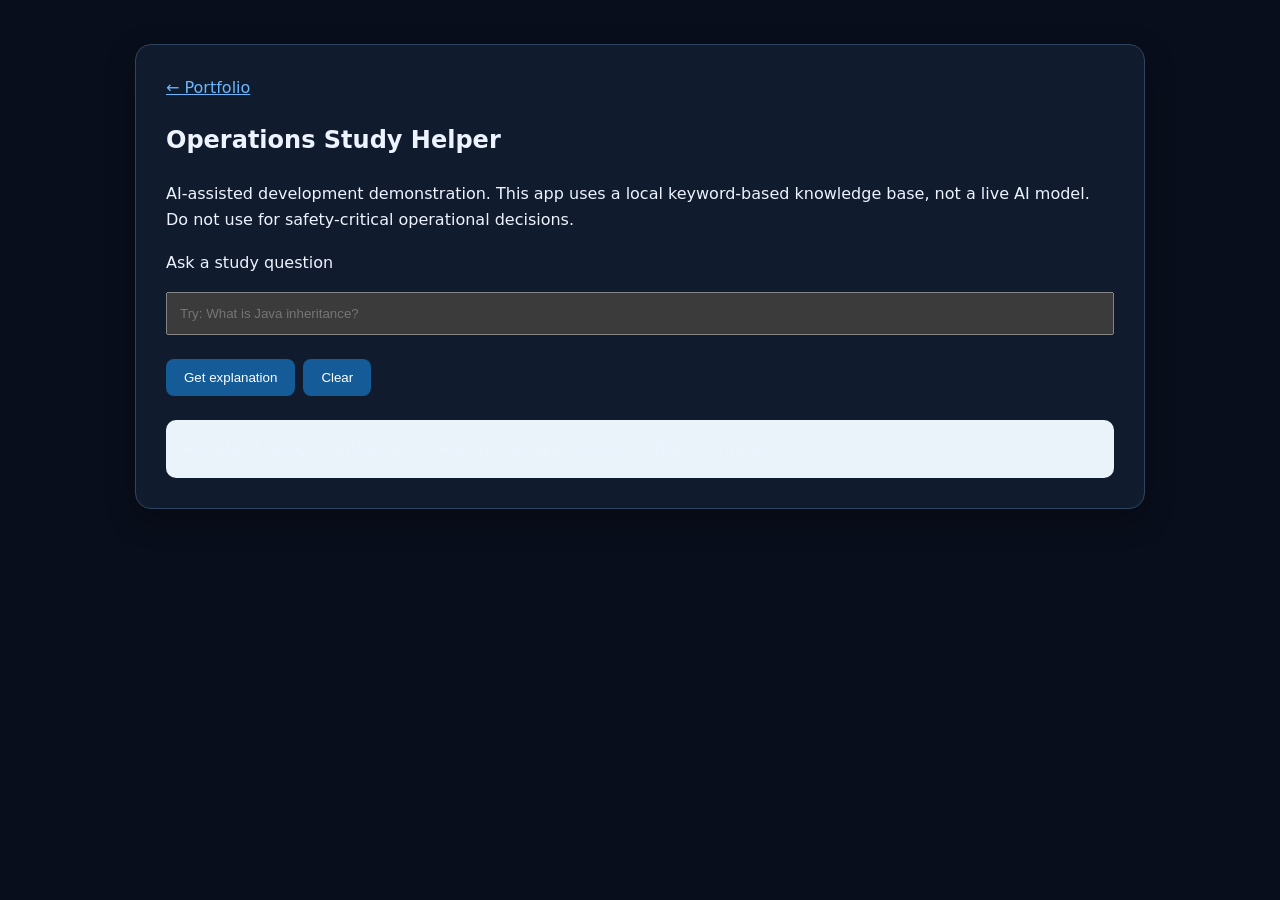
==== ai-assistant/index.html @ b67b57cf "Add files via upload" ====
<!doctype html><html lang="en"><head><meta charset="utf-8"><meta name="viewport" content="width=device-width,initial-scale=1"><title>Operations Study Helper</title><link rel="stylesheet" href="../assets/style.css"></head><body><main class="wrap"><section><a href="../index.html">← Portfolio</a><h1>Operations Study Helper</h1><p>AI-assisted development demonstration. This app uses a local keyword-based knowledge base, not a live AI model. Do not use for safety-critical operational decisions.</p><label for="question">Ask a study question</label><p><input id="question" style="width:100%;padding:12px" placeholder="Try: What is Java inheritance?" aria-label="Study question"></p><button id="ask" class="btn" style="border:0;cursor:pointer">Get explanation</button><button id="clear" class="btn" style="border:0;cursor:pointer">Clear</button><div id="answer" role="status" aria-live="polite" style="margin-top:16px;padding:16px;background:#e9f3f9;border-radius:10px">Ask about Java, inheritance, exceptions, arrays, pumps, or documentation.</div></section></main><script src="app.js"></script></body></html>
---- assets/style.css ----
/* Midnight theme: dark navy, charcoal and electric blue */
:root{color-scheme:dark;--bg:#080e1b;--surface:#111b2e;--surface2:#18253b;--ink:#edf3ff;--muted:#afbdd3;--accent:#69b8ff;--line:#30435f}
*{box-sizing:border-box}html{scroll-behavior:smooth}body{margin:0;background:var(--bg);color:var(--ink);font:16px/1.65 system-ui,Arial,sans-serif}header{background:linear-gradient(120deg,#050b17,#102442 65%,#153454);color:var(--ink);padding:68px max(24px,calc((100vw - 1050px)/2));border-bottom:1px solid var(--line)}header h1{font-size:clamp(2rem,5vw,3.4rem);margin:0}header p{max-width:740px}.wrap{max-width:1050px;margin:auto;padding:20px}nav{background:#080f1eeb;backdrop-filter:blur(12px);position:sticky;top:0;z-index:2;padding:13px;text-align:center;border-bottom:1px solid var(--line)}nav a{color:var(--ink);text-decoration:none;margin:0 10px;font-weight:600}nav a:hover,a:hover{color:#b9e1ff}section{background:var(--surface);border:1px solid var(--line);border-radius:16px;padding:30px;margin:24px 0;box-shadow:0 10px 30px #0004}h2{color:var(--accent);margin-top:0}.grid{display:grid;grid-template-columns:repeat(auto-fit,minmax(250px,1fr));gap:16px}.tile{background:var(--surface2);border:1px solid var(--line);border-radius:12px;padding:18px}.btn{display:inline-block;background:#155b98;color:white;text-decoration:none;padding:11px 18px;border-radius:8px;margin:8px 8px 8px 0}.btn:hover{background:#2475bd;color:white}iframe{width:100%;height:650px;border:1px solid var(--line);border-radius:8px;background:white}.photo{display:inline-flex;border:2px dashed #6087af;border-radius:12px;padding:18px;color:#c6dfff;margin-top:16px}.muted{color:var(--muted)}.hero-note{color:#b9d9ff}footer{text-align:center;padding:30px;color:var(--muted)}a{color:var(--accent)}@media(max-width:600px){nav a{display:inline-block;margin:4px 7px}section{padding:20px}iframe{height:450px}}
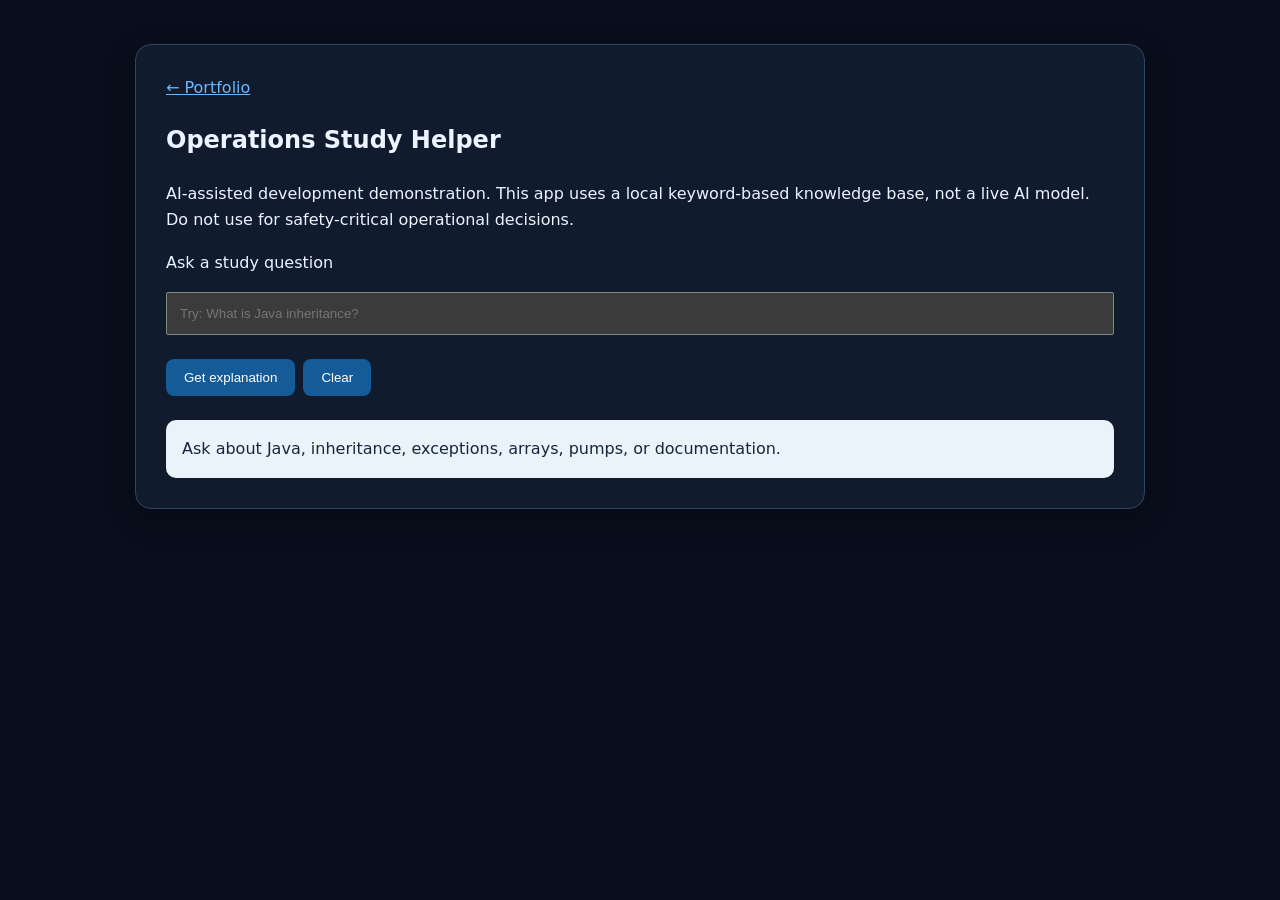
==== commit eea3b9db: "Fix operations study helper response text" ====
--- a/ai-assistant/index.html
+++ b/ai-assistant/index.html
@@ -1 +1 @@
-<!doctype html><html lang="en"><head><meta charset="utf-8"><meta name="viewport" content="width=device-width,initial-scale=1"><title>Operations Study Helper</title><link rel="stylesheet" href="../assets/style.css"></head><body><main class="wrap"><section><a href="../index.html">← Portfolio</a><h1>Operations Study Helper</h1><p>AI-assisted development demonstration. This app uses a local keyword-based knowledge base, not a live AI model. Do not use for safety-critical operational decisions.</p><label for="question">Ask a study question</label><p><input id="question" style="width:100%;padding:12px" placeholder="Try: What is Java inheritance?" aria-label="Study question"></p><button id="ask" class="btn" style="border:0;cursor:pointer">Get explanation</button><button id="clear" class="btn" style="border:0;cursor:pointer">Clear</button><div id="answer" role="status" aria-live="polite" style="margin-top:16px;padding:16px;background:#e9f3f9;border-radius:10px">Ask about Java, inheritance, exceptions, arrays, pumps, or documentation.</div></section></main><script src="app.js"></script></body></html>+<!doctype html><html lang="en"><head><meta charset="utf-8"><meta name="viewport" content="width=device-width,initial-scale=1"><title>Operations Study Helper</title><link rel="stylesheet" href="../assets/style.css"></head><body><main class="wrap"><section><a href="../index.html">← Portfolio</a><h1>Operations Study Helper</h1><p>AI-assisted development demonstration. This app uses a local keyword-based knowledge base, not a live AI model. Do not use for safety-critical operational decisions.</p><label for="question">Ask a study question</label><p><input id="question" style="width:100%;padding:12px" placeholder="Try: What is Java inheritance?" aria-label="Study question"></p><button id="ask" class="btn" style="border:0;cursor:pointer">Get explanation</button><button id="clear" class="btn" style="border:0;cursor:pointer">Clear</button><div id="answer" role="status" aria-live="polite" style="margin-top:16px;padding:16px;background:#e9f3f9;color:#17263d;border-radius:10px">Ask about Java, inheritance, exceptions, arrays, pumps, or documentation.</div></section></main><script src="app.js"></script></body></html>
